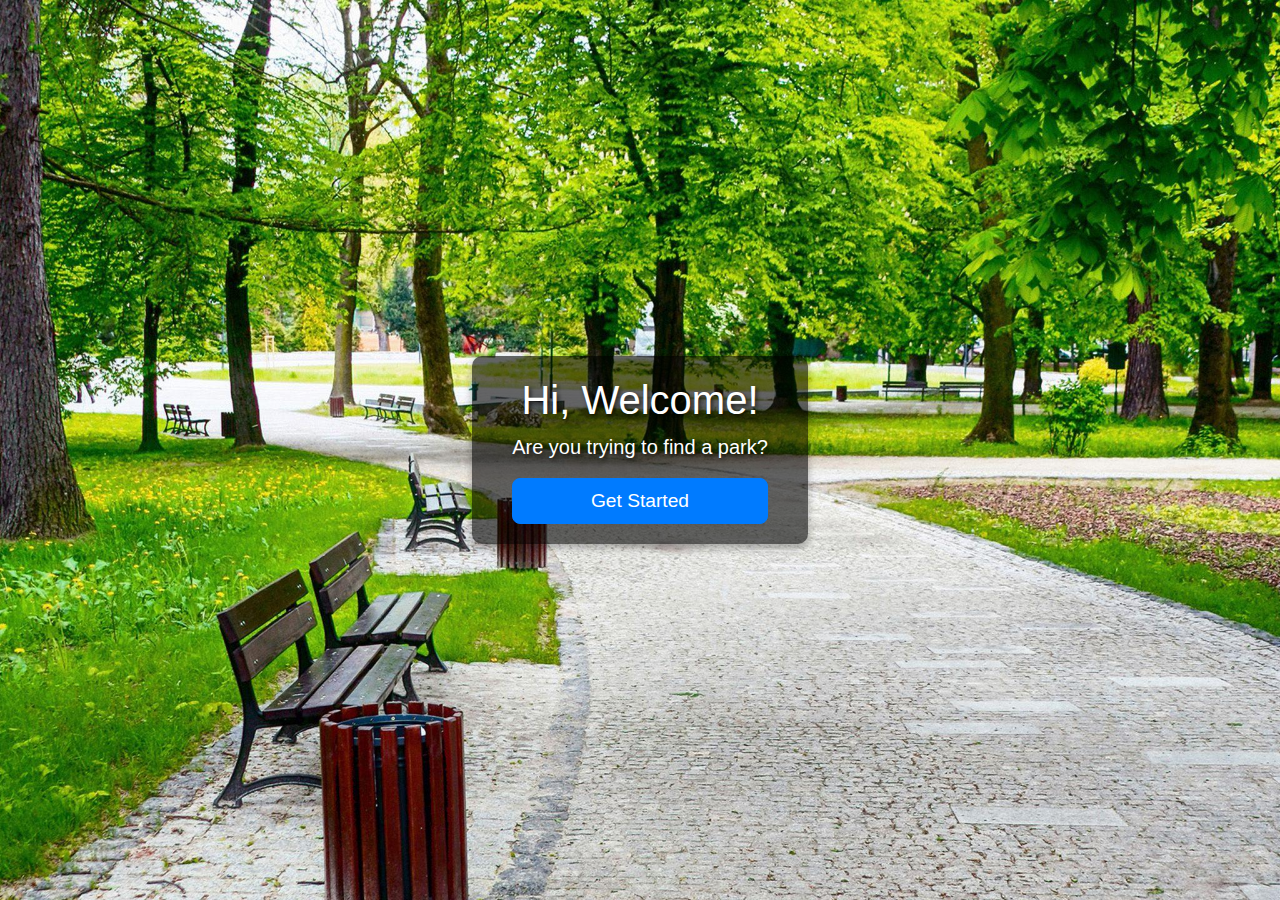
==== index.html @ 1db1ae58 "impplemented landing page and updated styling with bootsrap" ====
<!DOCTYPE html>
<html lang="en">

<head>
    <meta charset="UTF-8">
    <meta name="viewport" content="width=device-width, initial-scale=1.0">
    <meta http-equiv="X-UA-Compatible" content="IE=edge">
    <title>Find Your Park</title>

    <!-- Bootstrap CDN -->
    <link
      href="https://cdn.jsdelivr.net/npm/bootstrap@5.3.0-alpha3/dist/css/bootstrap.min.css"
      rel="stylesheet"
    />

    <!-- Link to Custom CSS -->
    <link rel="stylesheet" href="css/main.css">

    <!-- FontAwesome for Icons -->
    <link rel="stylesheet" href="https://cdnjs.cloudflare.com/ajax/libs/font-awesome/6.0.0-beta3/css/all.min.css" />
</head>

<body>

    <!-- Landing Page -->
    <div class="landing-page d-flex justify-content-center align-items-center">
        <!-- Add a wrapper around the text content for the dark overlay -->
        <div class="landing-content-wrapper">
            <div class="landing-content text-center">
                <h1 id="welcomeText">Hi, Welcome!</h1>
                <p class="lead">Are you trying to find a park?</p>
                <a href="search.html">
                    <button id="startButton" class="btn btn-primary btn-lg">Get Started</button>
                </a>
            </div>
        </div>
    </div>

    <!-- Link to JS Files -->
    <script src="script.js"></script>
</body>

</html>
---- css/main.css ----
/* General styles for body */
body {
    font-family: Arial, sans-serif;
    margin: 0;
    padding: 0;
    height: 100vh;
    display: flex;
    align-items: center;
    justify-content: center;
    background-image: url('../images/park1.jpg'); /* Background image */
    background-size: cover;
    background-position: center;
    position: relative;
}

/* Dark background for only the text area */
.landing-content-wrapper {
    background: rgba(0, 0, 0, 0.6); /* Semi-transparent black background */
    padding: 20px 40px;
    border-radius: 10px; /* Rounded corners */
    box-shadow: 0 4px 8px rgba(0, 0, 0, 0.3); /* Subtle shadow for depth */
}

/* Text styles */
h1, p {
    color: #fff; /* White text */
    text-shadow: 2px 2px 4px rgba(0, 0, 0, 0.7); /* Subtle shadow for text */
}

.btn-primary {
    background-color: #007bff;
    border-color: #007bff;
    font-size: 1.2rem;
}

/* Center the search form and limit its width */
#parkSearchForm {
    max-width: 600px; /* Set a max width for the form */
    width: 100%;
    margin: 0 auto; /* Center the form horizontally */
    background-color: rgba(255, 255, 255, 0.8); /* Add a slight background to the form for readability */
    padding: 20px; /* Add some padding inside the form */
    border-radius: 8px; /* Rounded corners for the form */
    box-shadow: 0 4px 8px rgba(0, 0, 0, 0.2); /* Add a subtle shadow */
}

/* Styling for the search input */
#parkName {
    width: 100%; /* Make the input take up the full width of the form */
    padding: 10px; /* Add some padding inside the input */
    border: 2px solid #28a745; /* Green border */
    border-radius: 4px;
    margin-bottom: 10px; /* Space between the input and the button */
}

/* Styling for the search button */
button {
    width: 100%; /* Make the button take up the full width of the form */
    padding: 10px;
    font-size: 1.2rem;
    background-color: #28a745;
    color: white;
    border: none;
    border-radius: 4px;
    cursor: pointer;
}

button:hover {
    background-color: #218838; /* Darker green on hover */
}
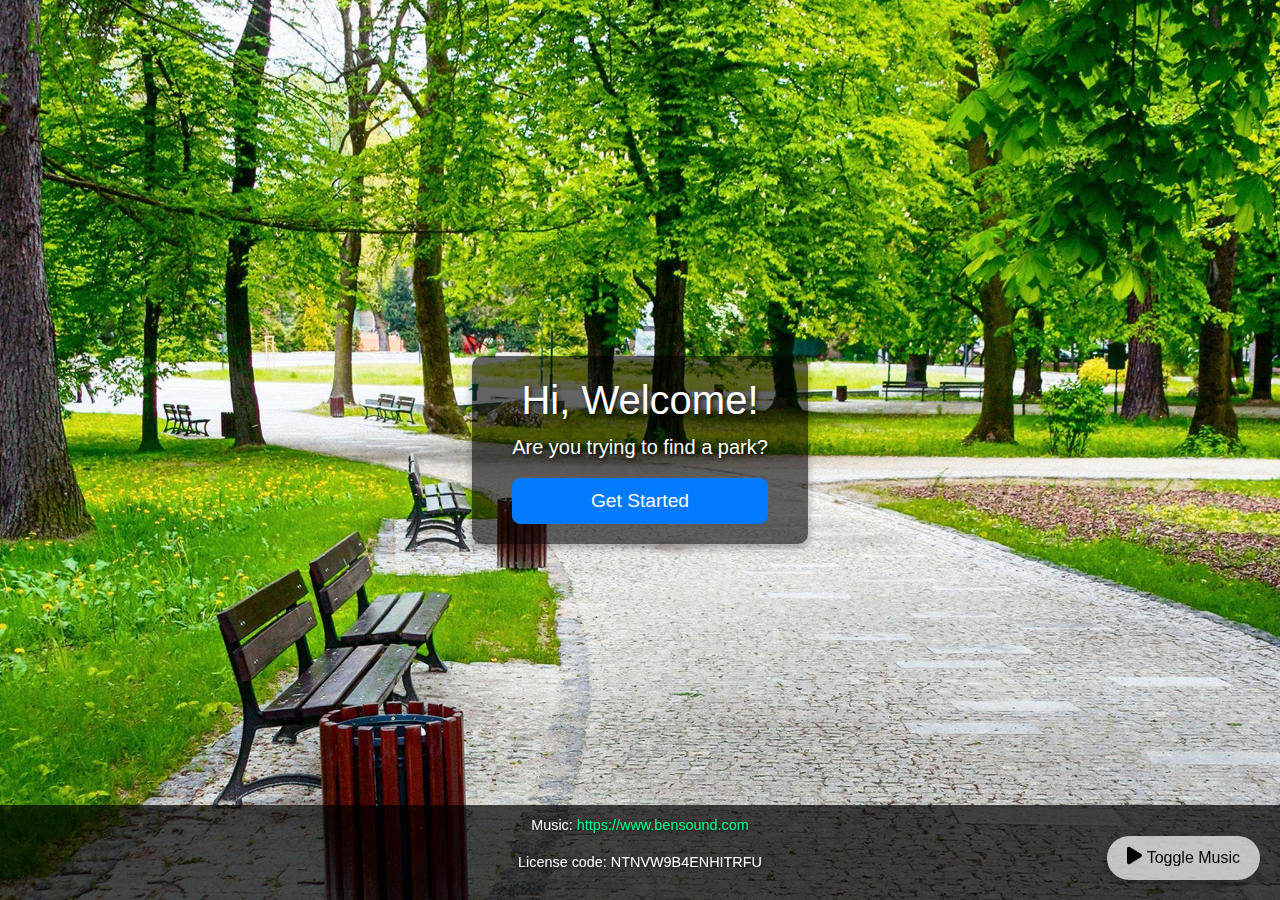
==== commit 2e498fb4: "added music to the webiste" ====
--- a/index.html
+++ b/index.html
@@ -24,7 +24,6 @@
 
     <!-- Landing Page -->
     <div class="landing-page d-flex justify-content-center align-items-center">
-        <!-- Add a wrapper around the text content for the dark overlay -->
         <div class="landing-content-wrapper">
             <div class="landing-content text-center">
                 <h1 id="welcomeText">Hi, Welcome!</h1>
@@ -36,6 +35,23 @@
         </div>
     </div>
 
+    <!-- Audio Player (Background Music) -->
+    <div class="music-player">
+        <audio id="bgMusic" loop>
+            <source src="audio/floatinggarden.mp3" type="audio/mp3">
+            Your browser does not support the audio element.
+        </audio>
+        <button id="toggleMusic" class="btn btn-light">
+            <i id="musicIcon" class="fas fa-play"></i> Toggle Music
+        </button>
+    </div>
+
+    <!-- Attribution Text -->
+    <footer class="text-center mt-4">
+        <p>Music: <a href="https://www.bensound.com" target="_blank">https://www.bensound.com</a></p>
+        <p>License code: NTNVW9B4ENHITRFU</p>
+    </footer>
+
     <!-- Link to JS Files -->
     <script src="script.js"></script>
 </body>
--- a/css/main.css
+++ b/css/main.css
@@ -68,3 +68,48 @@
 button:hover {
     background-color: #218838; /* Darker green on hover */
 }
+
+/* Style for the music player button */
+.music-player {
+    position: fixed;
+    bottom: 20px;
+    right: 20px;
+    z-index: 1000; /* Ensures it's on top of other content */
+}
+
+#toggleMusic {
+    background-color: rgba(255, 255, 255, 0.7); /* Slightly transparent background */
+    padding: 10px 20px;
+    border-radius: 30px;
+    box-shadow: 0 4px 8px rgba(0, 0, 0, 0.2);
+    border: none;
+    cursor: pointer;
+}
+
+#toggleMusic i {
+    font-size: 20px;
+}
+
+#toggleMusic:hover {
+    background-color: rgba(255, 255, 255, 0.9);
+}
+
+/* Attribution Footer Styles */
+footer {
+    color: #fff;
+    background-color: rgba(0, 0, 0, 0.7);
+    padding: 10px;
+    position: fixed;
+    bottom: 0;
+    width: 100%;
+    font-size: 0.9rem;
+}
+
+footer a {
+    color: #00ff8c;
+    text-decoration: none;
+}
+
+footer a:hover {
+    text-decoration: underline;
+}
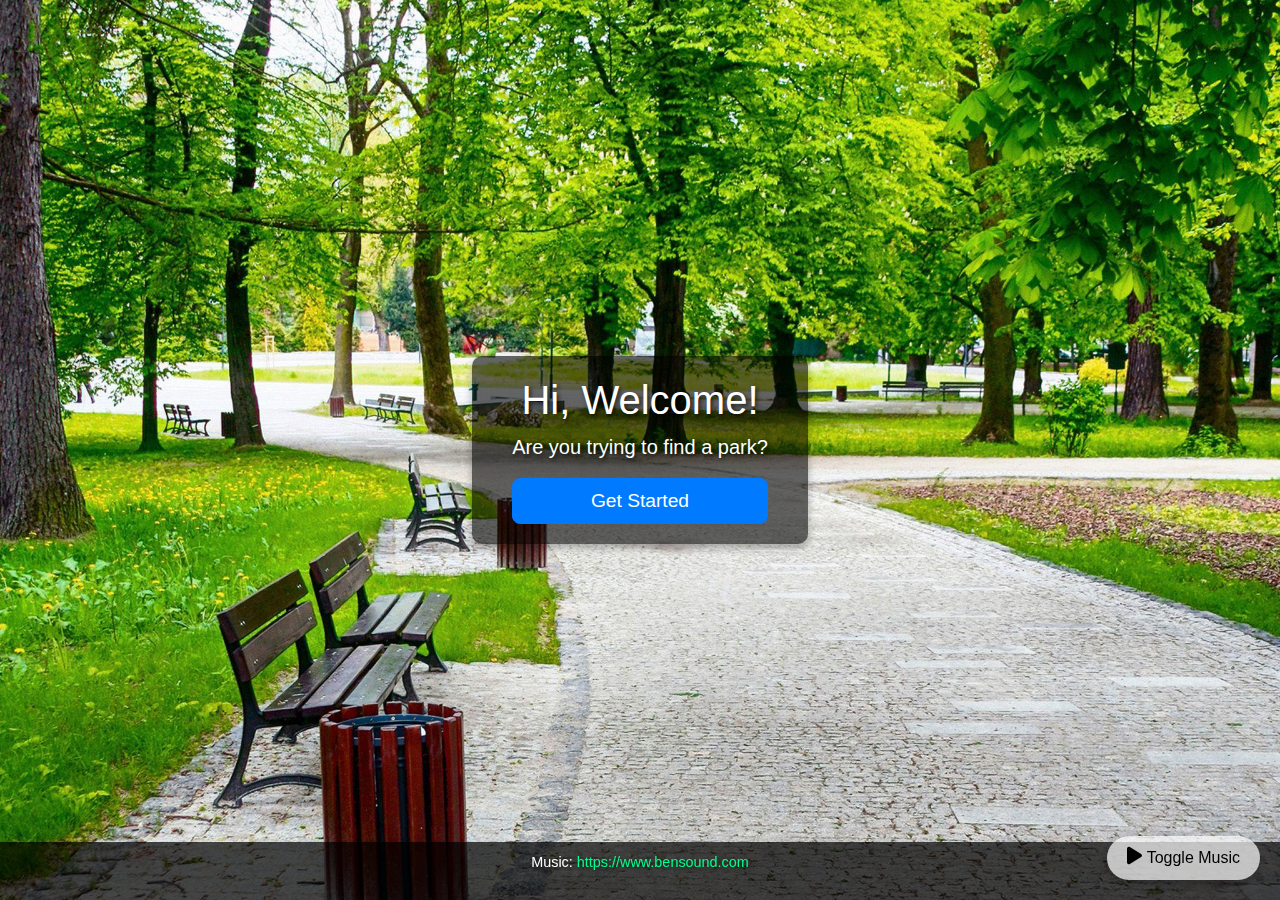
==== commit af614840: "remove code" ====
--- a/index.html
+++ b/index.html
@@ -49,7 +49,7 @@
     <!-- Attribution Text -->
     <footer class="text-center mt-4">
         <p>Music: <a href="https://www.bensound.com" target="_blank">https://www.bensound.com</a></p>
-        <p>License code: NTNVW9B4ENHITRFU</p>
+        <!-- <p>License code: NTNVW9B4ENHITRFU</p> -->
     </footer>
 
     <!-- Link to JS Files -->
